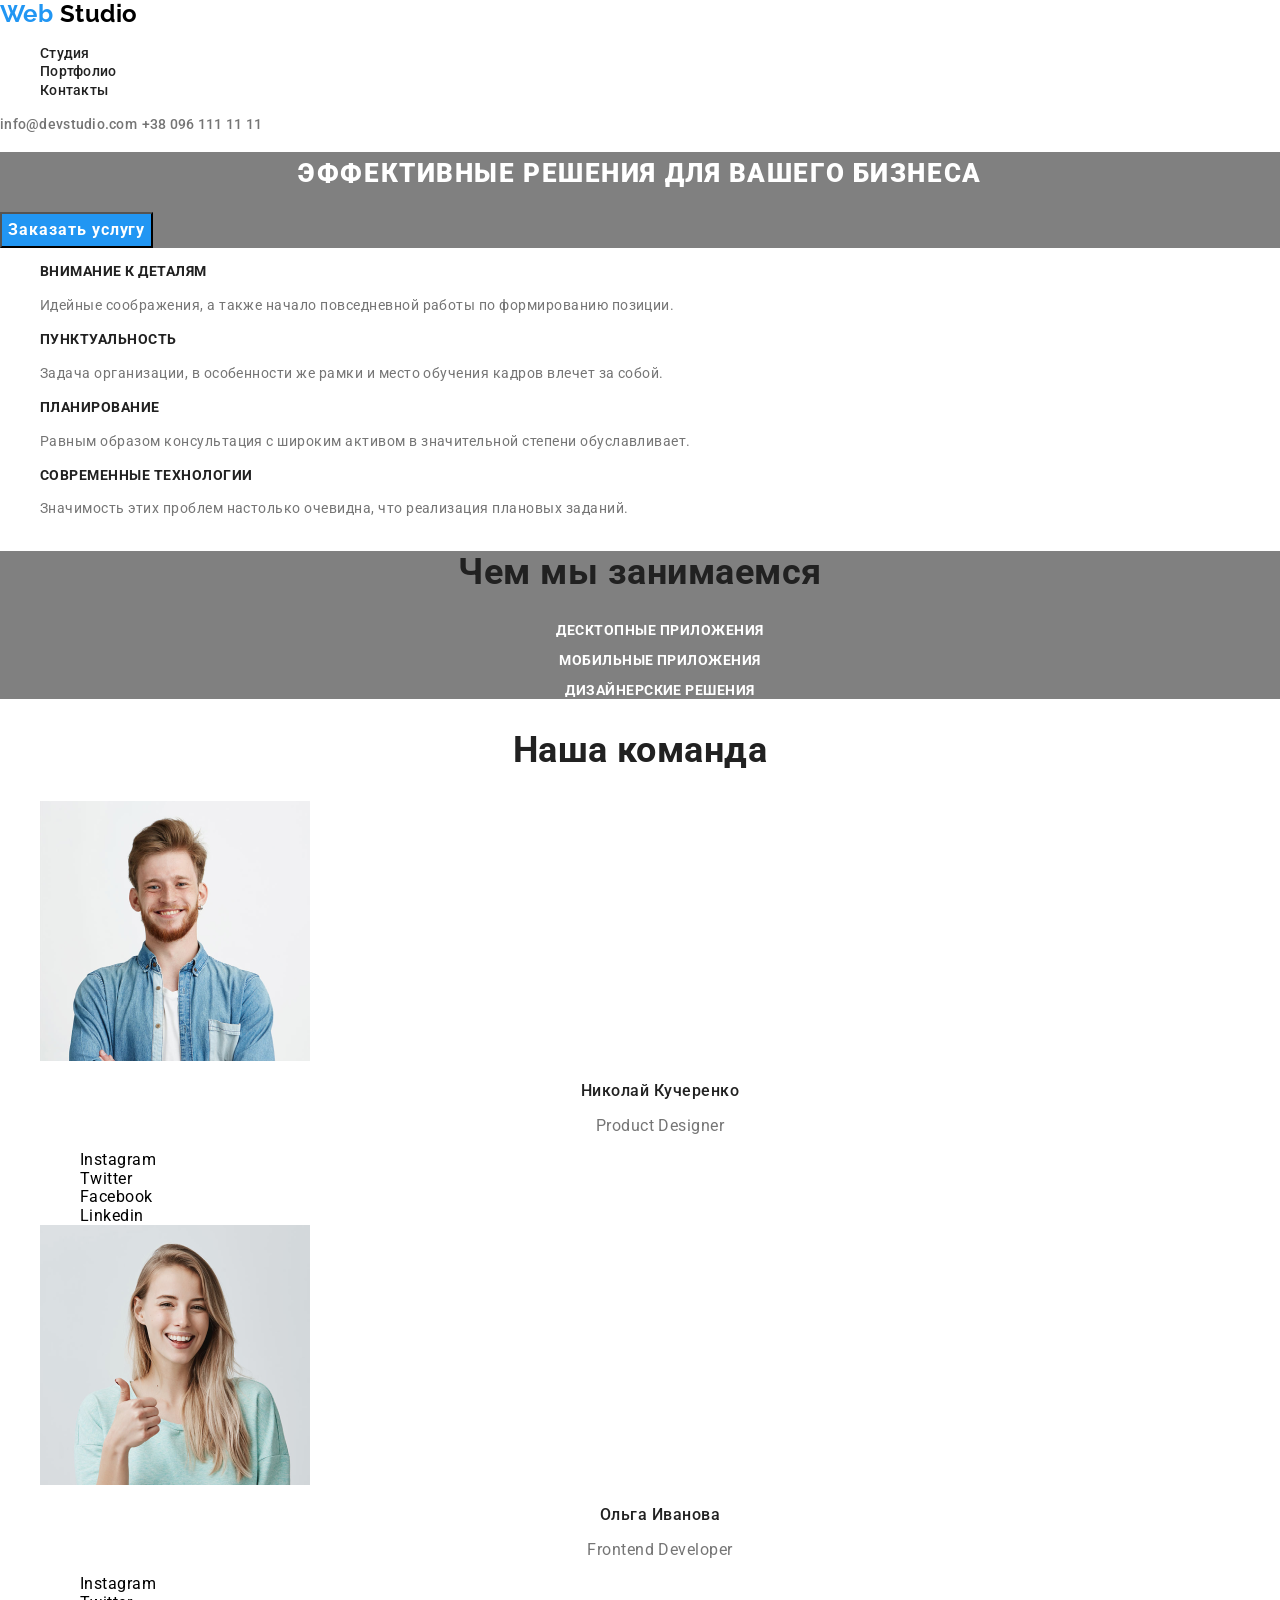
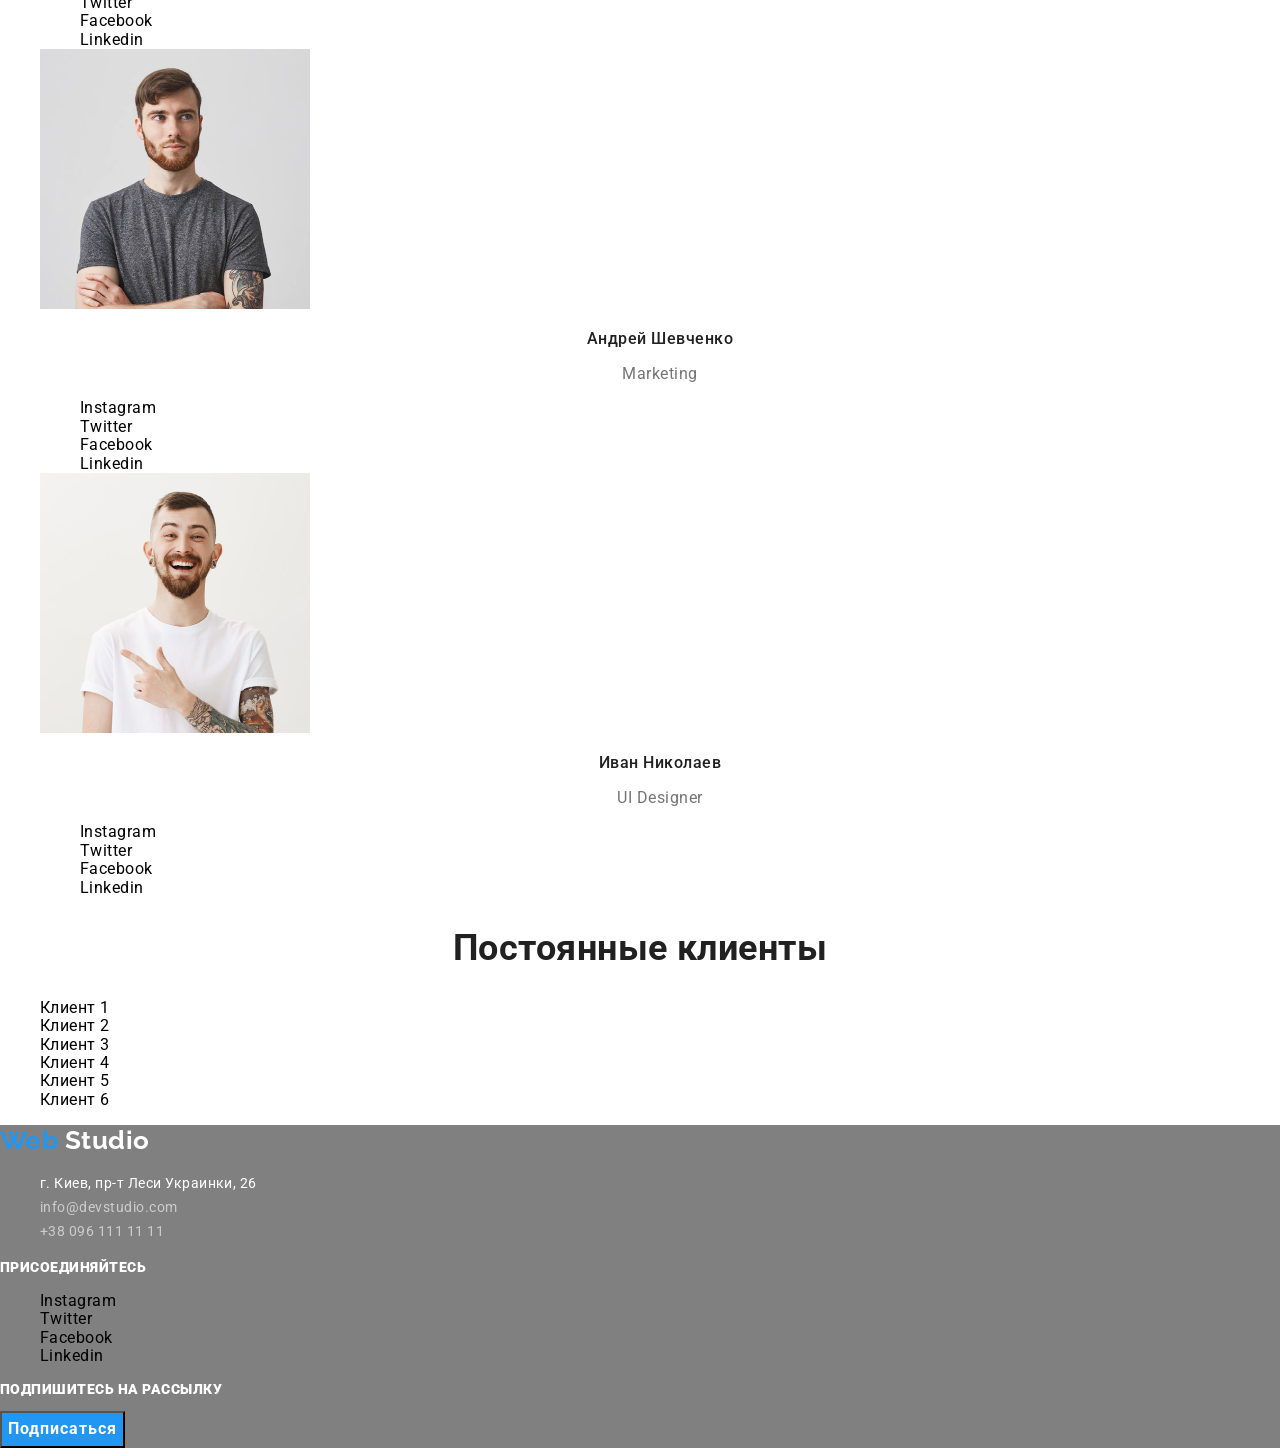
==== index.html @ 8da84ddb "copy files from hw2" ====
<!DOCTYPE html>
<html lang="ru">
  <head>
    <meta charset="UTF-8" />
    <meta name="viewport" content="width=device-width, initial-scale=1.0" />
    <title>Document</title>
    <link rel="stylesheet" href="./css/normalize.css">
    <link href="https://fonts.googleapis.com/css2?family=Raleway:wght@700&family=Roboto:wght@400;500;700;900&display=swap" rel="stylesheet">
    <link rel="stylesheet" href="./css/styles.css" />
  </head>
  <body>
    <!-- Шапка сайта с навигацией и контактами-->
    <header class="header">
      <nav class="main-nav">
        <a class="logo link" href="./" aria-label="Логотип компании"><span class="logo-accent">Web</span> Studio</a>
        <ul class="list">
          <li class="main-nav-link-item"><a class="main-nav-link link" href="./index.html">Студия</a></li>
          <li class="main-nav-link-item"><a class="main-nav-link link" href="./portfolio.html">Портфолио</a></li>
          <li class="main-nav-link-item"><a class="main-nav-link link" href="">Контакты</a></li>
        </ul>
      </nav>
      <address class="header-address">
        <a class="header-contacts-link link" href="mailto:info@devstudio.com">info@devstudio.com</a>
        <a class="header-contacts-link link" href="tel:+380961111111">+38 096 111 11 11</a>
      </address>
    </header>

    <!-- Основной контент страници -->
    <main>
      <!-- Герой -->
      <section class="hero-section">
        <h1 class="hero-title">Эффективные решения для вашего бизнеса</h1>
        <button class="hero-btn">Заказать услугу</button>
      </section>

      <!-- Наши особенности -->
      <section class="features-section">
        <h2 hidden>Наши особенности</h2>
        <ul class="features-list list">
          <li class="features-list-item">
            <h3 class="features-subtitle">Внимание к деталям</h3>
            <p class="features-description">
              Идейные соображения, а также начало повседневной работы по
              формированию позиции.
            </p>
          </li>
          <li class="features-list-item">
            <h3 class="features-subtitle">Пунктуальность</h3>
            <p class="features-description">
              Задача организации, в особенности же рамки и место обучения кадров
              влечет за собой.
            </p>
          </li>
          <li class="features-list-item">
            <h3 class="features-subtitle">Планирование</h3>
            <p class="features-description">
              Равным образом консультация с широким активом в значительной
              степени обуславливает.
            </p>
          </li>
          <li class="features-list-item">
            <h3 class="features-subtitle">Современные технологии</h3>
            <p class="features-description">
              Значимость этих проблем настолько очевидна, что реализация
              плановых заданий.
            </p>
          </li>
        </ul>
      </section>

      <!-- Чем мы занимаемся -->
      <section class="activities-section">
        <h2 class="activities-title">Чем мы занимаемся</h2>
        <ul class="activities-list list">
          <li class="activities-list-item"><p class="activities-list-description">Десктопные приложения</p></li>
          <li class="activities-list-item"><p class="activities-list-description">Мобильные приложения</p></li>
          <li class="activities-list-item"><p class="activities-list-description">Дизайнерские решения</p></li>
        </ul>
      </section>

      <!-- Наша команда -->
      <section class="team-section">
        <h2 class="team-title">Наша команда</h2>
        <ul class="team-list list">
          <li class="team-list-item">
            <img class="team-img" src="./images/team/dev-1.png" alt="Веб разработчик 1" width="270">
            <h3 class="team-person">Николай Кучеренко</h3>
            <p class="team-job">Product Designer</p>
            <ul class="team-social-list list">
              <li class="team-social-item">
                <a class="team-social-link link" href="#" aria-label="Ссилка на Инстаграм" target="_blank"
                >Instagram</a
                >
              </li>
              <li class="team-social-item">
                <a class="team-social-link link" href="#" aria-label="Ссилка на Твитер" target="_blank"
                  >Twitter</a
                >
              </li>
              <li class="team-social-item">
                <a class="team-social-link link" href="#" aria-label="Ссилка на Фейсбук" target="_blank"
                  >Facebook</a
                >
              </li>
              <li class="team-social-item">
                <a class="team-social-link link" href="#" aria-label="Ссилка на Линкедин" target="_blank"
                  >Linkedin</a
                >
              </li>
            </ul>
          </li>
          <li class="team-list-item">
            <img class="team-img" src="./images/team/dev-2.png" alt="Веб разработчик 2" width="270">
            <h3 class="team-person">Ольга Иванова</h3>
            <p class="team-job">Frontend Developer</p>
            <ul class="team-social-list list">
              <li class="team-social-item">
                <a class="team-social-link link" href="#" aria-label="Ссилка на Инстаграм" target="_blank"
                  >Instagram</a
                >
              </li>
              <li class="team-social-item">
                <a class="team-social-link link" href="#" aria-label="Ссилка на Твитер" target="_blank"
                  >Twitter</a
                >
              </li>
              <li class="team-social-item">
                <a class="team-social-link link" href="#" aria-label="Ссилка на Фейсбук" target="_blank"
                  >Facebook</a
                >
              </li>
              <li class="team-social-item">
                <a class="team-social-link link" href="#" aria-label="Ссилка на Линкедин" target="_blank"
                  >Linkedin</a
                >
              </li>
            </ul>
          </li>
          <li class="team-list-item">
            <img class="team-img" src="./images/team/dev-3.png" alt="Веб разработчик 3" width="270">
            <h3 class="team-person">Андрей Шевченко</h3>
            <p class="team-job">Marketing</p>
            <ul class="team-social-list list">
              <li class="team-social-item">
                <a class="team-social-link link" href="#" aria-label="Ссилка на Инстаграм" target="_blank"
                  >Instagram</a
                >
              </li>
              <li class="team-social-item">
                <a class="team-social-link link" href="#" aria-label="Ссилка на Твитер" target="_blank"
                  >Twitter</a
                >
              </li>
              <li class="team-social-item">
                <a class="team-social-link link" href="#" aria-label="Ссилка на Фейсбук" target="_blank"
                  >Facebook</a
                >
              </li>
              <li class="team-social-item">
                <a class="team-social-link link" href="#" aria-label="Ссилка на Линкедин" target="_blank"
                  >Linkedin</a
                >
              </li>
            </ul>
          </li>
          <li class="team-list-item">
            <img class="team-img" src="./images/team/dev-4.png" alt="Веб разработчик 4" width="270">
            <h3 class="team-person">Иван Николаев</h3>
            <p class="team-job">UI Designer</p>
            <ul class="team-social-list list">
              <li class="team-social-item">
                <a class="team-social-link link" href="#" aria-label="Ссилка на Инстаграм" target="_blank"
                  >Instagram</a
                >
              </li>
              <li class="team-social-item">
                <a class="team-social-link link" href="#" aria-label="Ссилка на Твитер" target="_blank"
                  >Twitter</a
                >
              </li>
              <li class="team-social-item">
                <a class="team-social-link link" href="#" aria-label="Ссилка на Фейсбук" target="_blank"
                  >Facebook</a
                >
              </li>
              <li class="team-social-item">
                <a class="team-social-link link" href="#" aria-label="Ссилка на Линкедин" target="_blank"
                  >Linkedin</a
                >
              </li>
            </ul>
          </li>
        </ul>
      </section>

      <!-- Наши клиенты -->
      <section class="clients-section">
        <h2 class="clients-title">Постоянные клиенты</h2>
        <ul class="clients-list list">
          <li class="clients-list-item">
            <a class="clients-list-link link" href="" aria-label="Клиент 1" target="_blank">
              Клиент 1
            </a>
          </li>
          <li class="clients-list-item">
            <a class="clients-list-link link" href="" aria-label="Клиент 2" target="_blank">
              Клиент 2
            </a>
          </li>
          <li class="clients-list-item">
            <a class="clients-list-link link" href="" aria-label="Клиент 3" target="_blank">
              Клиент 3
            </a>
          </li>
          <li class="clients-list-item">
            <a class="clients-list-link link" href="" aria-label="Клиент 4" target="_blank">
              Клиент 4
            </a>
          </li>
          <li class="clients-list-item">
            <a class="clients-list-link link" href="" aria-label="Клиент 5" target="_blank">
              Клиент 5
            </a>
          </li>
          <li class="clients-list-item">
            <a class="clients-list-link link" href="" aria-label="Клиент 6" target="_blank">
              Клиент 6
            </a>
          </li>
        </ul>
      </section>
    </main>

    <!-- Подвал сайта-->
    <footer class="footer">
      <!-- Контакты -->
      <div class="footer-contacts">
        <a class="footer-logo link" href="./" aria-label="Логотип компании"><span class="logo-accent">Web</span> Studio</a>
        <ul class="footer-address-list list">
          <li class="footer-address-link">
            <address>
              <a class="footer-link-place link" href="https://goo.gl/maps/4RLSNgMSJUWDJuMT8" target="_blank"
                >г. Киев, пр-т Леси Украинки, 26</a
              >
            </address>
          </li>
          <li class="footer-address-link">
            <address>
              <a class="footer-link-contacts link" href="mailto:info@devstudio.com">info@devstudio.com</a>
            </address>
          </li>
          <li class="footer-address-link">
            <address><a class="footer-link-contacts link" href="tel:+380961111111">+38 096 111 11 11</a></address>
          </li>
        </ul>
      </div>

      <!-- Призыв присоединиться -->
      <div class="join-section">
        <p class="join-word"><b>присоединяйтесь</b></p>
        <ul class="join-list list">
          <li class="join-list-item">
            <a class="join-list-link link" href="#" aria-label="Ссилка на Инстаграм" target="_blank"
              >Instagram</a
            >
          </li>
          <li class="join-list-item">
            <a class="join-list-link link" href="#" aria-label="Ссилка на Твитер" target="_blank"
              >Twitter</a
            >
          </li>
          <li class="join-list-item">
            <a class="join-list-link link" href="#" aria-label="Ссилка на Фейсбук" target="_blank"
              >Facebook</a
            >
          </li>
          <li class="join-list-item">
            <a class="join-list-link link" href="#" aria-label="Ссилка на Линкедин" target="_blank"
              >Linkedin</a
            >
          </li>
        </ul>
      </div>

      <!-- Подписка на рассилку -->
      <div>
        <p class="join-word"><b>Подпишитесь на рассылку</b></p>
        <button class="footer-btn">Подписаться</button>
      </div>
    </footer>
  </body>
</html>
---- css/styles.css ----
/*
font-family: Raleway; - only in Logo
font-weight: 700;

font-family: Roboto;
font-weight: 400;
font-weight: 500; 
font-weight: 700;
font-weight: 900;

font-family: 'Raleway', sans-serif;
font-family: 'Roboto', sans-serif;
*/

html {
  box-sizing: border-box;
}

*,
*::before,
*::after {
  box-sizing: inherit;
}


:root {
  --logo-text-color: #000000;
  --primery-text-color: #757575;
  --secondary-text-color: #212121;
  --darkbackground-text-color: #ffffff;
  --accent-color: #2196F3;
  --footer-mail-tell-color: rgba(255, 255, 255, 0.6);

  --font-primery: "Roboto", sans-serif;
  --font-logo: "Raleway", sans-serif;
  /* Raleway only in Logo */
}


body {
  font-family: var(--font-primery);
  font-weight: 400;
  letter-spacing: 0.03em;
}

.link {
text-decoration: none;
font-style: normal;
color: inherit;
}

.list {
  list-style: none;
}

/* Header */

.logo {
  font-family: var(--font-logo);
  font-weight: 700;
  font-size: 24px;
  line-height: 1.17;
  color: var(--logo-text-color);
}

.logo-accent{
  color: var(--accent-color);
}

.main-nav-link{
  font-weight: 500;
  font-size: 14px;
  line-height: 1.14;
  letter-spacing: 0.02em;
  color: var(--secondary-text-color);
}

.main-nav-link:hover,
.main-nav-link:focus {
color: var(--accent-color);
}

.header-contacts-link{
  font-weight: 500;
  font-size: 14px;
  line-height: 1.4;
  letter-spacing: 0.02em;
  color: var(--primery-text-color); 
}

.header-contacts-link:hover,
.header-contacts-link:focus {
  color: var(--accent-color);
}
/*
 Main Studio Content 
 */

/* Hero Content */
.hero-section {
  background-color: grey;
  /* Временно. Чтобы было видно белый текст */
}

.hero-title {
  font-weight: 900;
  font-size: 26px;
  line-height: 1.62;
  text-align: center;
  letter-spacing: 0.06em;
  text-transform: uppercase;
  color: var(--darkbackground-text-color);
}

.hero-btn {
font-weight: 700;
font-size: 16px;
line-height: 1.88;
align-items: center;
text-align: center;
letter-spacing: 0.06em;
color: var(--darkbackground-text-color);
background-color: var(--accent-color);

display: flex;
}

/* Our Features Content */

.features-subtitle {
  font-weight: 700;
  font-size: 14px;
  line-height: 1.14;
  text-transform: uppercase;
  color: var(--secondary-text-color);
}

.features-description {
font-size: 14px;
line-height: 1.71;
color: var(--primery-text-color);
}

/* Activities Content */

.activities-section {
  background-color: grey;
    /* Временно. Чтобы было видно белый текст */
}

.activities-title,
.team-title,
.clients-title {
  font-weight: 700;
  font-size: 36px;
  line-height: 1.17;
  text-align: center;
color: var(--secondary-text-color);
}

.activities-list-description {
  font-weight: 700;
  font-size: 14px;
  line-height: 1.14;
  text-align: center;
  text-transform: uppercase;
  color: var(--darkbackground-text-color);
}

/* Team Content */

.team-title {
  color: var(--secondary-text-color);
}

.team-person {
  font-weight: 500;
  font-size: 16px;
  line-height: 1.19;
  text-align: center;
  color: var(--secondary-text-color);
}

.team-job {
  font-size: 16px;
  line-height: 1.19;
  text-align: center;
  color: #757575;
}

.team-social-link:hover,
.team-social-link:focus {
  color: var(--accent-color);
}

/* Clients Content */

.clients-title {
  color: var(--secondary-text-color);
}

.clients-list-link:focus,
.clients-list-link:hover{
  color: var(--accent-color);
}

/* Footer */

.footer {
  background-color: grey;
  /* Временно. Чтобы было видно белый текст */
}

.footer-logo {
  font-family: Raleway;
  font-weight: 700;
  font-size: 26px;
  line-height: 1.19;
  color: var(--darkbackground-text-color);
}

.footer-link-place, 
.footer-link-contacts  {
  font-size: 14px;
  line-height: 1.71;
  color: var(--darkbackground-text-color);  
}

.footer-link-contacts {
  color: var(--footer-mail-tell-color);
}

.join-word {
  font-weight: 700;
  font-size: 14px;
  line-height: 1.14;
  text-transform: uppercase;
  color: var(--darkbackground-text-color);
}

.join-list-link:hover, 
.join-list-link:focus {
  color: var(--accent-color);
} 

.footer-btn {
  font-weight: 700;
  font-size: 16px;
  line-height: 1.9;
  align-items: center;
  text-align: center;
  letter-spacing: 0.06em;
  color: var(--darkbackground-text-color);

  display: flex;
  background-color: var(--accent-color);
}


/*
Portfolio
Main Section
*/

.portfolio-btn {
  font-weight: 500;
  font-size: 16px;
  line-height: 1.63;
  text-align: center;
  color: var(--secondary-text-color);

  background-color: #F5F4FA;
}

.portfolio-btn:focus,
.portfolio-btn:hover {
  color: var(--darkbackground-text-color);
  background-color: var(--accent-color);
}

.portfolio-list-link:focus,
.portfolio-list-link:hover {
  background-color: var(--accent-color);
}

.portfolio-subtitle {
  font-weight: 700;
  font-size: 18px;
  line-height: 2;
  letter-spacing: 0.06em;
  color: var(--secondary-text-color);
}

.portfolio-types {
  font-size: 16px;
  line-height: 1.9;
  color: var(--primery-text-color); 
}

.portfolio-description {
  font-size: 18px;
  line-height: 1.6;
  color: var(--darkbackground-text-color);
}
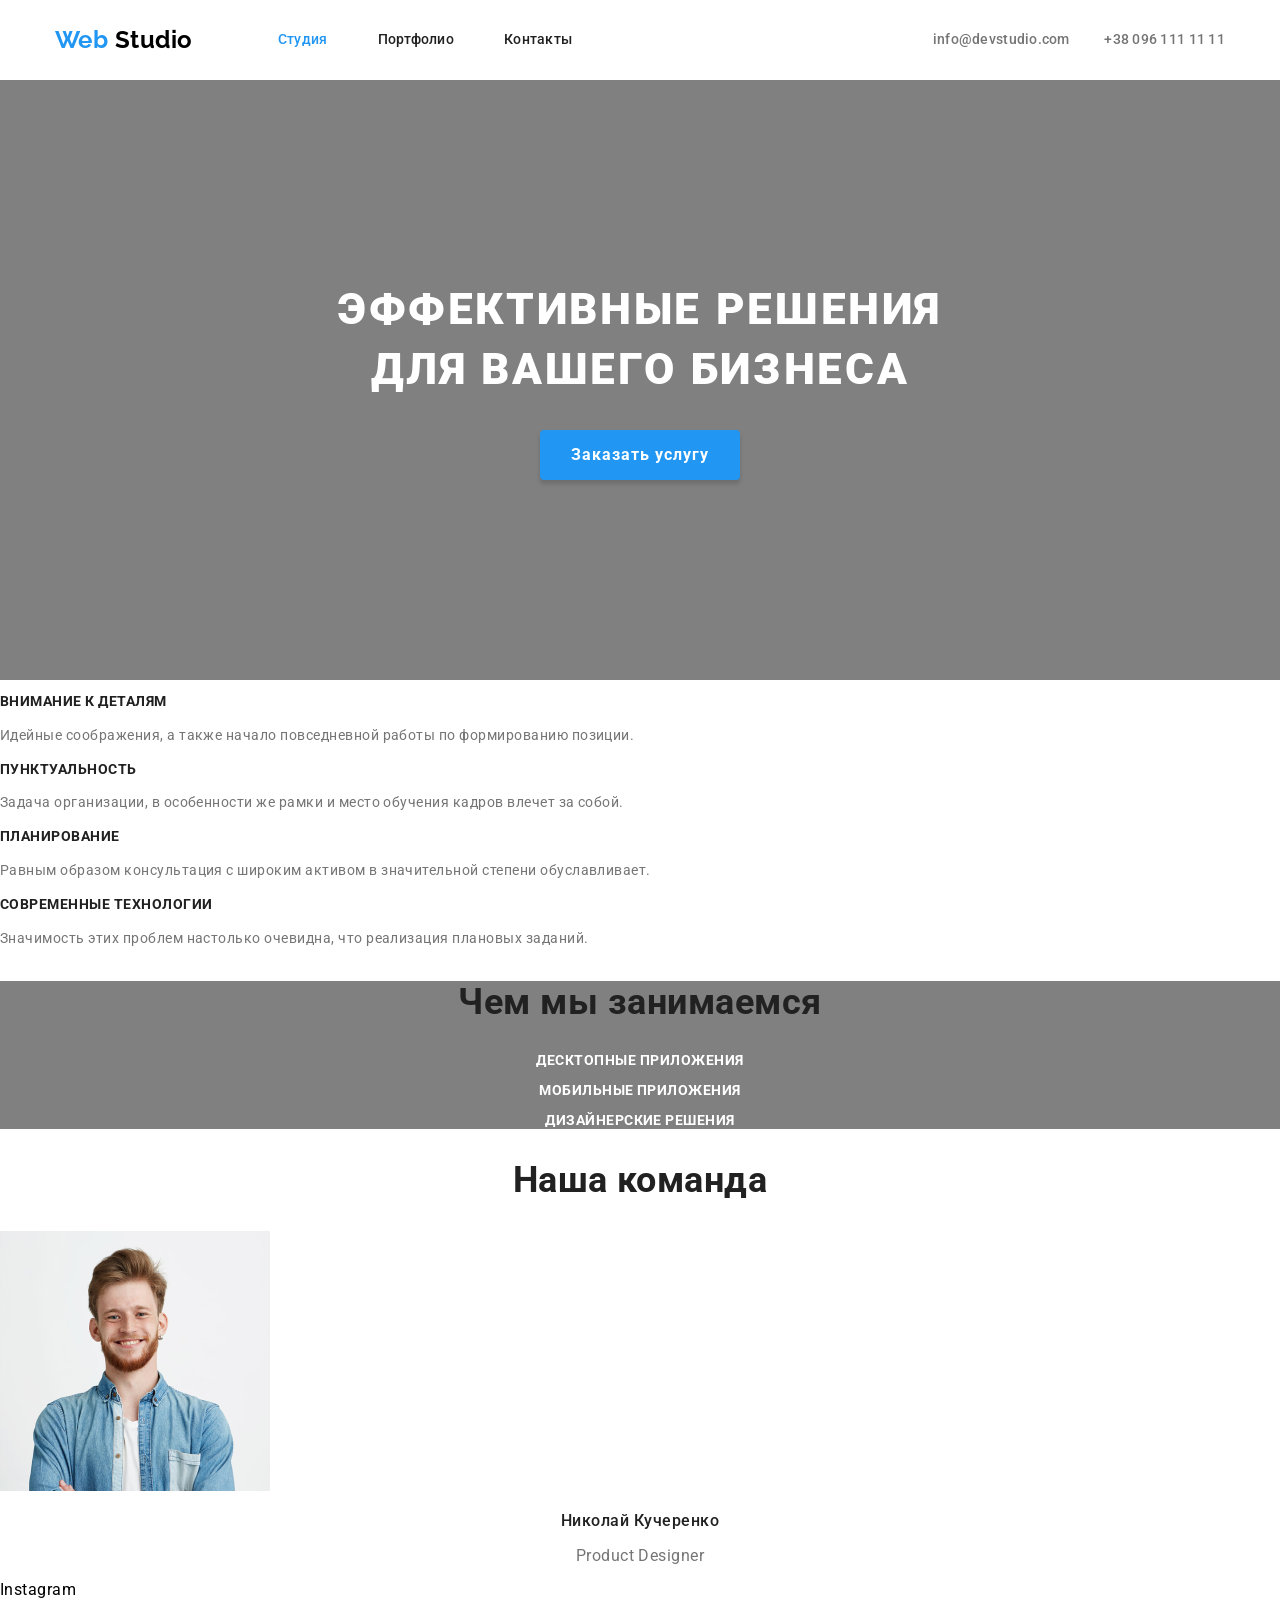
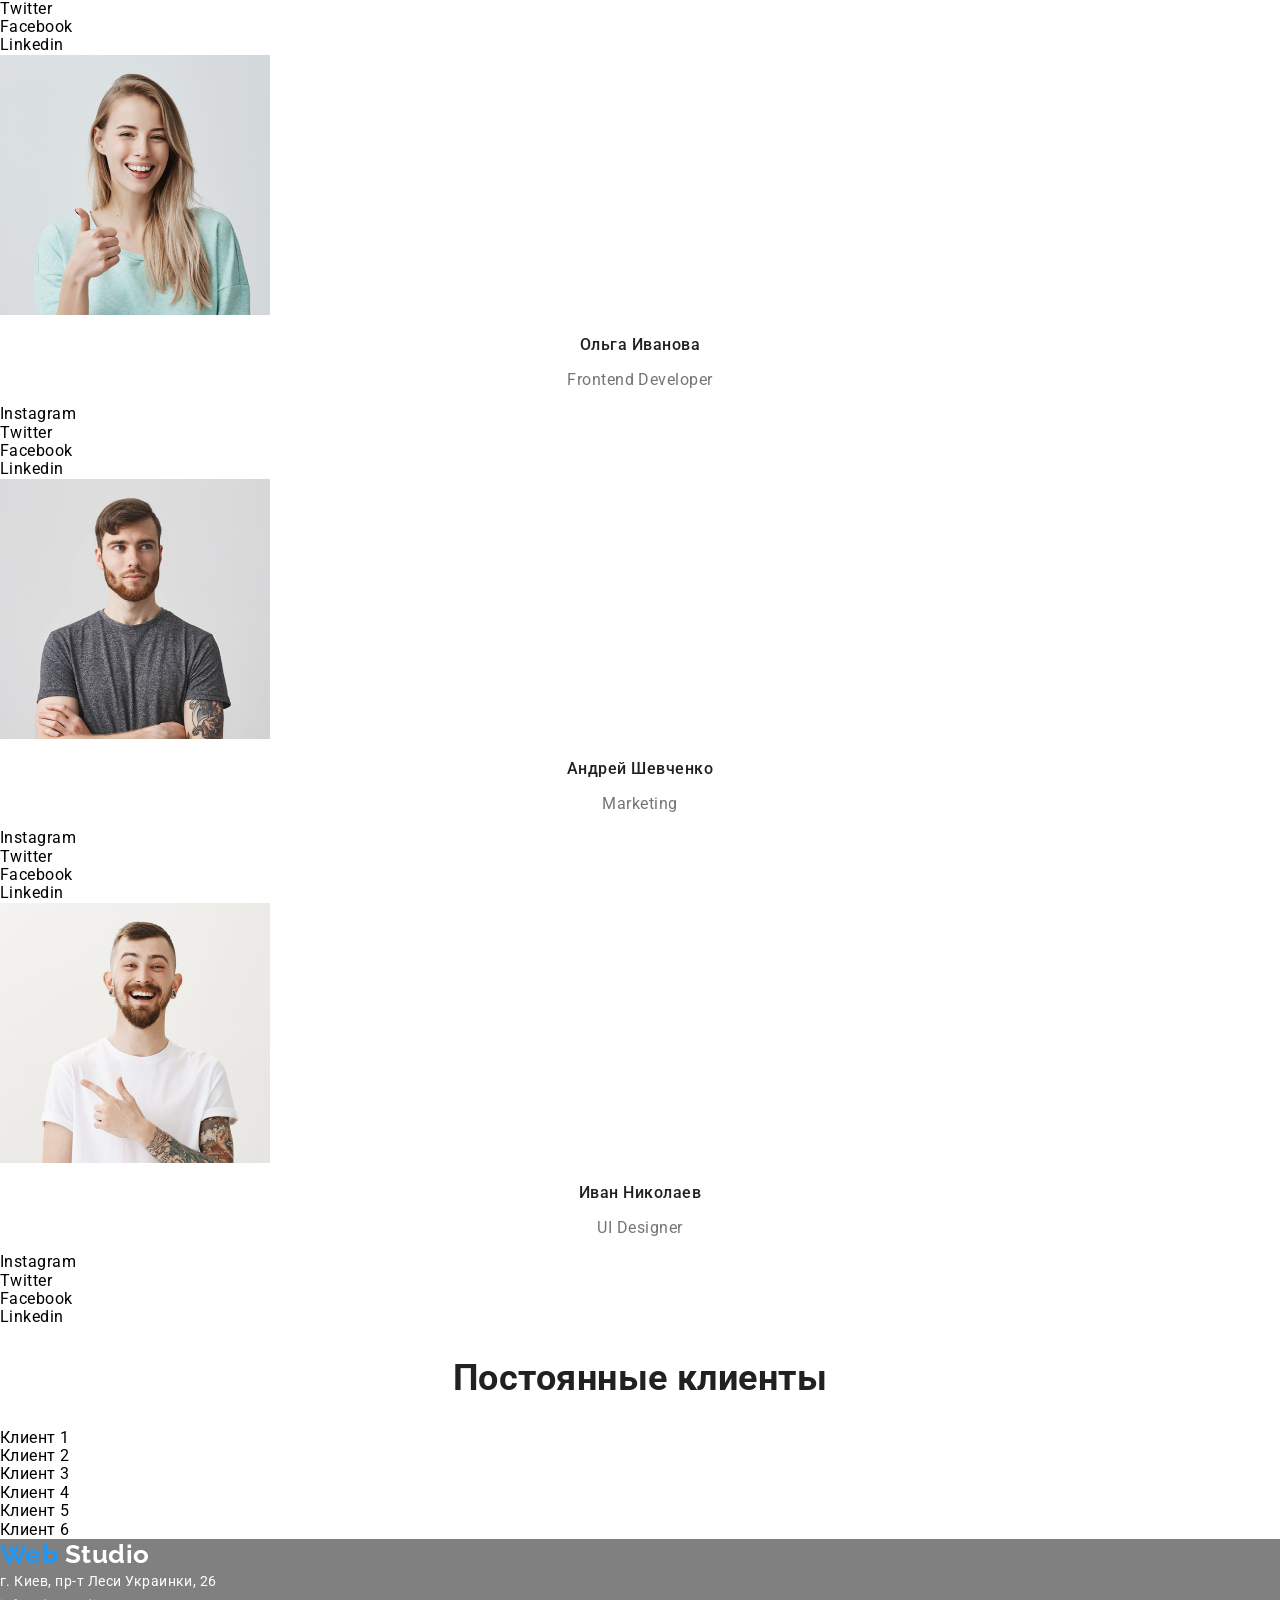
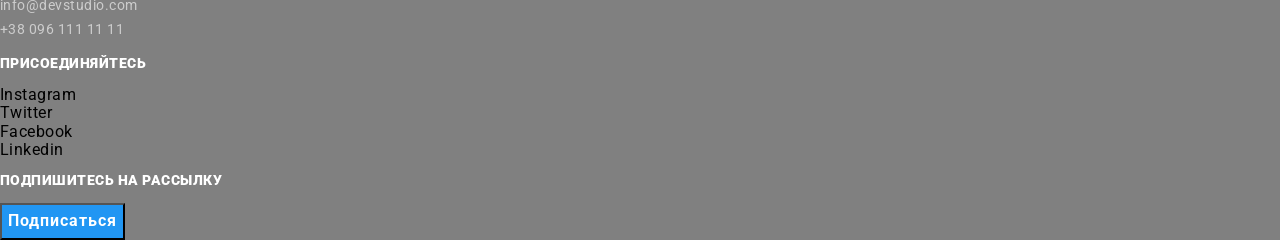
==== commit 8c3bfe09: "add position styles from header and hero section" ====
--- a/index.html
+++ b/index.html
@@ -11,25 +11,27 @@
   <body>
     <!-- Шапка сайта с навигацией и контактами-->
     <header class="header">
-      <nav class="main-nav">
-        <a class="logo link" href="./" aria-label="Логотип компании"><span class="logo-accent">Web</span> Studio</a>
-        <ul class="list">
-          <li class="main-nav-link-item"><a class="main-nav-link link" href="./index.html">Студия</a></li>
-          <li class="main-nav-link-item"><a class="main-nav-link link" href="./portfolio.html">Портфолио</a></li>
-          <li class="main-nav-link-item"><a class="main-nav-link link" href="">Контакты</a></li>
-        </ul>
-      </nav>
-      <address class="header-address">
-        <a class="header-contacts-link link" href="mailto:info@devstudio.com">info@devstudio.com</a>
-        <a class="header-contacts-link link" href="tel:+380961111111">+38 096 111 11 11</a>
-      </address>
+      <div class="container">
+        <nav class="main-nav">
+          <a class="logo link" href="./" aria-label="Логотип компании"><span class="logo-accent">Web</span> Studio</a>
+          <ul class="list">
+            <li class="main-nav-link-item"><a class="main-nav-link link current" href="./index.html">Студия</a></li>
+            <li class="main-nav-link-item"><a class="main-nav-link link" href="./portfolio.html">Портфолио</a></li>
+            <li class="main-nav-link-item"><a class="main-nav-link link" href="">Контакты</a></li>
+          </ul>
+        </nav>
+        <address class="header-address">
+          <a class="header-contacts-link link" href="mailto:info@devstudio.com">info@devstudio.com</a>
+          <a class="header-contacts-link link" href="tel:+380961111111">+38 096 111 11 11</a>
+        </address>  
+      </div>
     </header>
 
     <!-- Основной контент страници -->
     <main>
       <!-- Герой -->
       <section class="hero-section">
-        <h1 class="hero-title">Эффективные решения для вашего бизнеса</h1>
+        <h1 class="hero-title">Эффективные решения <br> для вашего бизнеса</h1>
         <button class="hero-btn">Заказать услугу</button>
       </section>
 
--- a/css/styles.css
+++ b/css/styles.css
@@ -50,12 +50,39 @@
 }
 
 .list {
+  margin: 0px;
+  padding: 0px;
   list-style: none;
 }
 
 /* Header */
 
+.header .container {
+  width: 1200px;
+  display: flex;
+  /* justify-content: space-between; */
+  align-items: center;
+
+  margin-left: auto;
+  margin-right: auto;
+  padding-left: 15px;
+  padding-right: 15px;
+}
+
+.main-nav {
+  display: flex;
+  align-items: center;
+  margin-right: auto;
+}
+
+.main-nav>.list {
+  display: flex; 
+  align-items: center;
+}
+
 .logo {
+margin-right: 85px;
+
   font-family: var(--font-logo);
   font-weight: 700;
   font-size: 24px;
@@ -67,7 +94,15 @@
   color: var(--accent-color);
 }
 
+.main-nav-link-item:not(:last-child) {
+  margin-right: 50px;
+}
+
 .main-nav-link{
+  display: block;
+  padding-top: 32px;
+  padding-bottom: 32px;
+
   font-weight: 500;
   font-size: 14px;
   line-height: 1.14;
@@ -77,10 +112,22 @@
 
 .main-nav-link:hover,
 .main-nav-link:focus {
-color: var(--accent-color);
+  color: var(--accent-color);
+  cursor: pointer;
+}
+
+.current {
+  color: var(--accent-color);  
+}
+
+.header-contacts-link:not(:last-child) {
+  margin-right: 30px;
 }
 
 .header-contacts-link{
+  padding-top: 32px;
+  padding-bottom: 32px;
+
   font-weight: 500;
   font-size: 14px;
   line-height: 1.4;
@@ -91,6 +138,8 @@
 .header-contacts-link:hover,
 .header-contacts-link:focus {
   color: var(--accent-color);
+  cursor: pointer;
+
 }
 /*
  Main Studio Content 
@@ -98,21 +147,41 @@
 
 /* Hero Content */
 .hero-section {
-  background-color: grey;
+padding-top: 200px;
+padding-bottom: 200px;
+text-align: center;
+
+background-color: grey;
   /* Временно. Чтобы было видно белый текст */
 }
 
 .hero-title {
-  font-weight: 900;
-  font-size: 26px;
-  line-height: 1.62;
-  text-align: center;
-  letter-spacing: 0.06em;
-  text-transform: uppercase;
-  color: var(--darkbackground-text-color);
+margin-top: 0px;
+margin-bottom: 30px;
+
+font-weight: 900;
+font-size: 44px;
+line-height: 1.36;
+text-align: center;
+letter-spacing: 0.06em;
+text-transform: uppercase;
+color: var(--darkbackground-text-color);
 }
 
 .hero-btn {
+margin-left: auto;
+margin-right: auto;
+/* padding-right: 32px;
+padding-left: 32px;
+padding-left: 10px;
+padding-right: 10px; */
+width: 200px;
+height: 50px;
+box-shadow: 0px 4px 4px rgba(0, 0, 0, 0.15);
+border: 0px;
+border-radius: 4px;
+
+
 font-weight: 700;
 font-size: 16px;
 line-height: 1.88;
@@ -121,8 +190,6 @@
 letter-spacing: 0.06em;
 color: var(--darkbackground-text-color);
 background-color: var(--accent-color);
-
-display: flex;
 }
 
 /* Our Features Content */
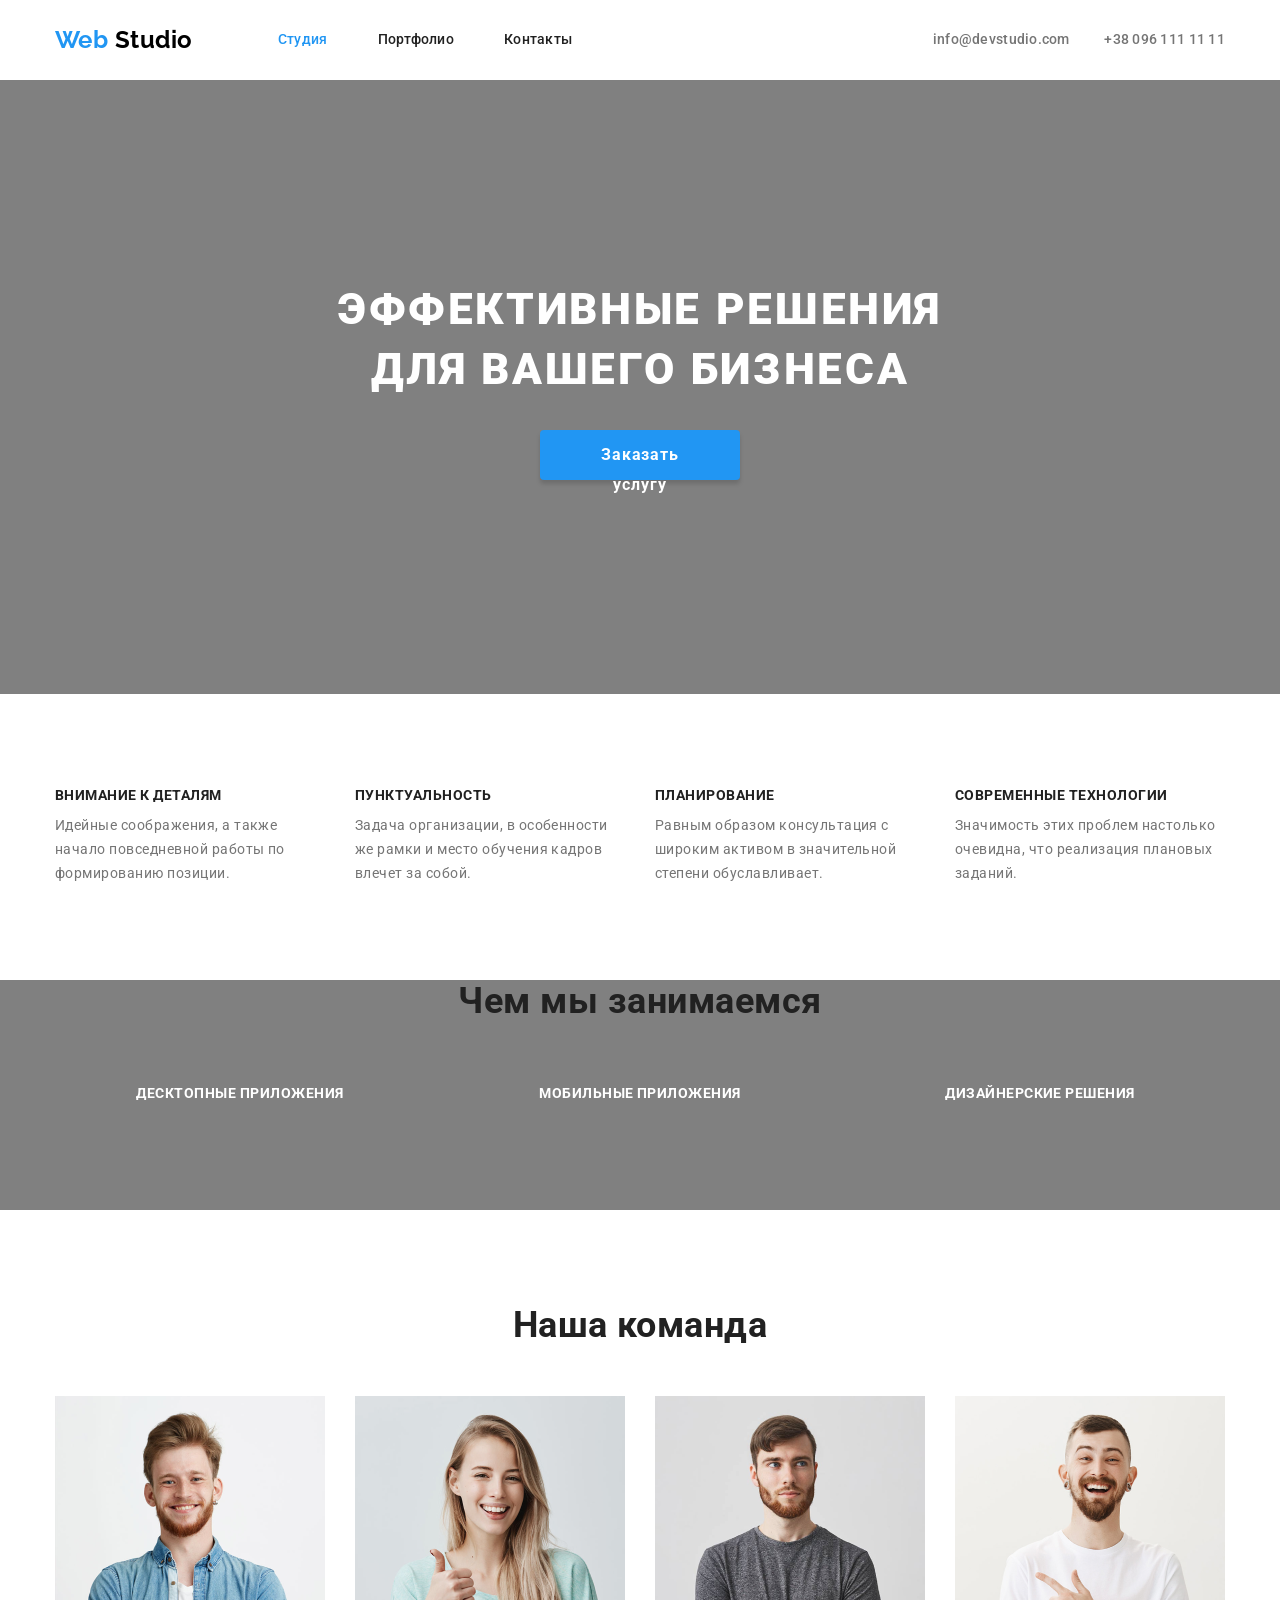
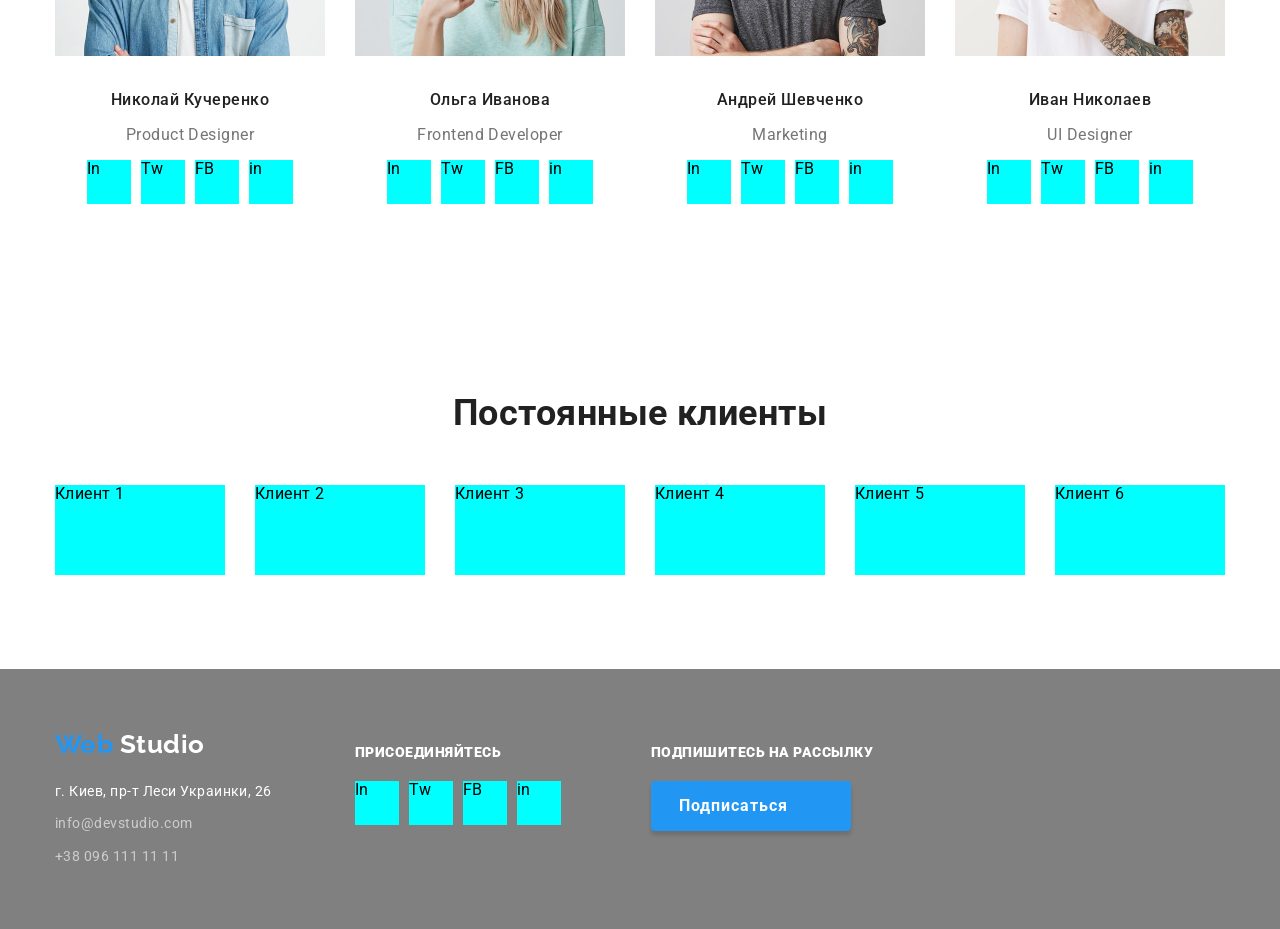
==== commit 28532f79: "Finish position styles for index.html" ====
--- a/index.html
+++ b/index.html
@@ -37,221 +37,230 @@
 
       <!-- Наши особенности -->
       <section class="features-section">
-        <h2 hidden>Наши особенности</h2>
-        <ul class="features-list list">
-          <li class="features-list-item">
-            <h3 class="features-subtitle">Внимание к деталям</h3>
-            <p class="features-description">
-              Идейные соображения, а также начало повседневной работы по
-              формированию позиции.
-            </p>
-          </li>
-          <li class="features-list-item">
-            <h3 class="features-subtitle">Пунктуальность</h3>
-            <p class="features-description">
-              Задача организации, в особенности же рамки и место обучения кадров
-              влечет за собой.
-            </p>
-          </li>
-          <li class="features-list-item">
-            <h3 class="features-subtitle">Планирование</h3>
-            <p class="features-description">
-              Равным образом консультация с широким активом в значительной
-              степени обуславливает.
-            </p>
-          </li>
-          <li class="features-list-item">
-            <h3 class="features-subtitle">Современные технологии</h3>
-            <p class="features-description">
-              Значимость этих проблем настолько очевидна, что реализация
-              плановых заданий.
-            </p>
-          </li>
-        </ul>
+        <div class="container">
+          <h2 hidden>Наши особенности</h2>
+          <ul class="features-list list">
+            <li class="features-list-item">
+              <h3 class="features-subtitle">Внимание к деталям</h3>
+              <p class="features-description">
+                Идейные соображения, а также начало повседневной работы по
+                формированию позиции.
+              </p>
+            </li>
+            <li class="features-list-item">
+              <h3 class="features-subtitle">Пунктуальность</h3>
+              <p class="features-description">
+                Задача организации, в особенности же рамки и место обучения кадров
+                влечет за собой.
+              </p>
+            </li>
+            <li class="features-list-item">
+              <h3 class="features-subtitle">Планирование</h3>
+              <p class="features-description">
+                Равным образом консультация с широким активом в значительной
+                степени обуславливает.
+              </p>
+            </li>
+            <li class="features-list-item">
+              <h3 class="features-subtitle">Современные технологии</h3>
+              <p class="features-description">
+                Значимость этих проблем настолько очевидна, что реализация
+                плановых заданий.
+              </p>
+            </li>
+          </ul>
+        </div>
       </section>
 
       <!-- Чем мы занимаемся -->
       <section class="activities-section">
-        <h2 class="activities-title">Чем мы занимаемся</h2>
-        <ul class="activities-list list">
-          <li class="activities-list-item"><p class="activities-list-description">Десктопные приложения</p></li>
-          <li class="activities-list-item"><p class="activities-list-description">Мобильные приложения</p></li>
-          <li class="activities-list-item"><p class="activities-list-description">Дизайнерские решения</p></li>
-        </ul>
+        <div class="container">
+          <h2 class="activities-title">Чем мы занимаемся</h2>
+          <ul class="activities-list list">
+            <li class="activities-list-item"><p class="activities-list-description">Десктопные приложения</p></li>
+            <li class="activities-list-item"><p class="activities-list-description">Мобильные приложения</p></li>
+            <li class="activities-list-item"><p class="activities-list-description">Дизайнерские решения</p></li>
+          </ul>
+        </div>
       </section>
 
       <!-- Наша команда -->
       <section class="team-section">
-        <h2 class="team-title">Наша команда</h2>
-        <ul class="team-list list">
-          <li class="team-list-item">
-            <img class="team-img" src="./images/team/dev-1.png" alt="Веб разработчик 1" width="270">
-            <h3 class="team-person">Николай Кучеренко</h3>
-            <p class="team-job">Product Designer</p>
-            <ul class="team-social-list list">
-              <li class="team-social-item">
-                <a class="team-social-link link" href="#" aria-label="Ссилка на Инстаграм" target="_blank"
-                >Instagram</a
-                >
-              </li>
-              <li class="team-social-item">
-                <a class="team-social-link link" href="#" aria-label="Ссилка на Твитер" target="_blank"
-                  >Twitter</a
-                >
-              </li>
-              <li class="team-social-item">
-                <a class="team-social-link link" href="#" aria-label="Ссилка на Фейсбук" target="_blank"
-                  >Facebook</a
-                >
-              </li>
-              <li class="team-social-item">
-                <a class="team-social-link link" href="#" aria-label="Ссилка на Линкедин" target="_blank"
-                  >Linkedin</a
-                >
-              </li>
-            </ul>
-          </li>
-          <li class="team-list-item">
-            <img class="team-img" src="./images/team/dev-2.png" alt="Веб разработчик 2" width="270">
-            <h3 class="team-person">Ольга Иванова</h3>
-            <p class="team-job">Frontend Developer</p>
-            <ul class="team-social-list list">
-              <li class="team-social-item">
-                <a class="team-social-link link" href="#" aria-label="Ссилка на Инстаграм" target="_blank"
-                  >Instagram</a
-                >
-              </li>
-              <li class="team-social-item">
-                <a class="team-social-link link" href="#" aria-label="Ссилка на Твитер" target="_blank"
-                  >Twitter</a
-                >
-              </li>
-              <li class="team-social-item">
-                <a class="team-social-link link" href="#" aria-label="Ссилка на Фейсбук" target="_blank"
-                  >Facebook</a
-                >
-              </li>
-              <li class="team-social-item">
-                <a class="team-social-link link" href="#" aria-label="Ссилка на Линкедин" target="_blank"
-                  >Linkedin</a
-                >
-              </li>
-            </ul>
-          </li>
-          <li class="team-list-item">
-            <img class="team-img" src="./images/team/dev-3.png" alt="Веб разработчик 3" width="270">
-            <h3 class="team-person">Андрей Шевченко</h3>
-            <p class="team-job">Marketing</p>
-            <ul class="team-social-list list">
-              <li class="team-social-item">
-                <a class="team-social-link link" href="#" aria-label="Ссилка на Инстаграм" target="_blank"
-                  >Instagram</a
-                >
-              </li>
-              <li class="team-social-item">
-                <a class="team-social-link link" href="#" aria-label="Ссилка на Твитер" target="_blank"
-                  >Twitter</a
-                >
-              </li>
-              <li class="team-social-item">
-                <a class="team-social-link link" href="#" aria-label="Ссилка на Фейсбук" target="_blank"
-                  >Facebook</a
-                >
-              </li>
-              <li class="team-social-item">
-                <a class="team-social-link link" href="#" aria-label="Ссилка на Линкедин" target="_blank"
-                  >Linkedin</a
-                >
-              </li>
-            </ul>
-          </li>
-          <li class="team-list-item">
-            <img class="team-img" src="./images/team/dev-4.png" alt="Веб разработчик 4" width="270">
-            <h3 class="team-person">Иван Николаев</h3>
-            <p class="team-job">UI Designer</p>
-            <ul class="team-social-list list">
-              <li class="team-social-item">
-                <a class="team-social-link link" href="#" aria-label="Ссилка на Инстаграм" target="_blank"
-                  >Instagram</a
-                >
-              </li>
-              <li class="team-social-item">
-                <a class="team-social-link link" href="#" aria-label="Ссилка на Твитер" target="_blank"
-                  >Twitter</a
-                >
-              </li>
-              <li class="team-social-item">
-                <a class="team-social-link link" href="#" aria-label="Ссилка на Фейсбук" target="_blank"
-                  >Facebook</a
-                >
-              </li>
-              <li class="team-social-item">
-                <a class="team-social-link link" href="#" aria-label="Ссилка на Линкедин" target="_blank"
-                  >Linkedin</a
-                >
-              </li>
-            </ul>
-          </li>
-        </ul>
+        <div class="container">
+          <h2 class="team-title">Наша команда</h2>
+          <ul class="team-list list">
+            <li class="team-list-item">
+              <img class="team-img" src="./images/team/dev-1.png" alt="Веб разработчик 1" width="270">
+              <h3 class="team-person">Николай Кучеренко</h3>
+              <p class="team-job">Product Designer</p>
+              <ul class="team-social-list list">
+                <li class="team-social-item">
+                  <a class="team-social-link link" href="#" aria-label="Ссилка на Инстаграм" target="_blank"
+                  >In</a
+                  >
+                </li>
+                <li class="team-social-item">
+                  <a class="team-social-link link" href="#" aria-label="Ссилка на Твитер" target="_blank"
+                    >Tw</a
+                  >
+                </li>
+                <li class="team-social-item">
+                  <a class="team-social-link link" href="#" aria-label="Ссилка на Фейсбук" target="_blank"
+                    >FB</a
+                  >
+                </li>
+                <li class="team-social-item">
+                  <a class="team-social-link link" href="#" aria-label="Ссилка на Линкедин" target="_blank"
+                    >in</a
+                  >
+                </li>
+              </ul>
+            </li>
+            <li class="team-list-item">
+              <img class="team-img" src="./images/team/dev-2.png" alt="Веб разработчик 2" width="270">
+              <h3 class="team-person">Ольга Иванова</h3>
+              <p class="team-job">Frontend Developer</p>
+              <ul class="team-social-list list">
+                <li class="team-social-item">
+                  <a class="team-social-link link" href="#" aria-label="Ссилка на Инстаграм" target="_blank"
+                    >In</a
+                  >
+                </li>
+                <li class="team-social-item">
+                  <a class="team-social-link link" href="#" aria-label="Ссилка на Твитер" target="_blank"
+                    >Tw</a
+                  >
+                </li>
+                <li class="team-social-item">
+                  <a class="team-social-link link" href="#" aria-label="Ссилка на Фейсбук" target="_blank"
+                    >FB</a
+                  >
+                </li>
+                <li class="team-social-item">
+                  <a class="team-social-link link" href="#" aria-label="Ссилка на Линкедин" target="_blank"
+                    >in</a
+                  >
+                </li>
+              </ul>
+            </li>
+            <li class="team-list-item">
+              <img class="team-img" src="./images/team/dev-3.png" alt="Веб разработчик 3" width="270">
+              <h3 class="team-person">Андрей Шевченко</h3>
+              <p class="team-job">Marketing</p>
+              <ul class="team-social-list list">
+                <li class="team-social-item">
+                  <a class="team-social-link link" href="#" aria-label="Ссилка на Инстаграм" target="_blank"
+                    >In</a
+                  >
+                </li>
+                <li class="team-social-item">
+                  <a class="team-social-link link" href="#" aria-label="Ссилка на Твитер" target="_blank"
+                    >Tw</a
+                  >
+                </li>
+                <li class="team-social-item">
+                  <a class="team-social-link link" href="#" aria-label="Ссилка на Фейсбук" target="_blank"
+                    >FB</a
+                  >
+                </li>
+                <li class="team-social-item">
+                  <a class="team-social-link link" href="#" aria-label="Ссилка на Линкедин" target="_blank"
+                    >in</a
+                  >
+                </li>
+              </ul>
+            </li>
+            <li class="team-list-item">
+              <img class="team-img" src="./images/team/dev-4.png" alt="Веб разработчик 4" width="270">
+              <h3 class="team-person">Иван Николаев</h3>
+              <p class="team-job">UI Designer</p>
+              <ul class="team-social-list list">
+                <li class="team-social-item">
+                  <a class="team-social-link link" href="#" aria-label="Ссилка на Инстаграм" target="_blank"
+                    >In</a
+                  >
+                </li>
+                <li class="team-social-item">
+                  <a class="team-social-link link" href="#" aria-label="Ссилка на Твитер" target="_blank"
+                    >Tw</a
+                  >
+                </li>
+                <li class="team-social-item">
+                  <a class="team-social-link link" href="#" aria-label="Ссилка на Фейсбук" target="_blank"
+                    >FB</a
+                  >
+                </li>
+                <li class="team-social-item">
+                  <a class="team-social-link link" href="#" aria-label="Ссилка на Линкедин" target="_blank"
+                    >in</a
+                  >
+                </li>
+              </ul>
+            </li>
+          </ul>  
+        </div>
       </section>
 
       <!-- Наши клиенты -->
       <section class="clients-section">
-        <h2 class="clients-title">Постоянные клиенты</h2>
-        <ul class="clients-list list">
-          <li class="clients-list-item">
-            <a class="clients-list-link link" href="" aria-label="Клиент 1" target="_blank">
-              Клиент 1
-            </a>
-          </li>
-          <li class="clients-list-item">
-            <a class="clients-list-link link" href="" aria-label="Клиент 2" target="_blank">
-              Клиент 2
-            </a>
-          </li>
-          <li class="clients-list-item">
-            <a class="clients-list-link link" href="" aria-label="Клиент 3" target="_blank">
-              Клиент 3
-            </a>
-          </li>
-          <li class="clients-list-item">
-            <a class="clients-list-link link" href="" aria-label="Клиент 4" target="_blank">
-              Клиент 4
-            </a>
-          </li>
-          <li class="clients-list-item">
-            <a class="clients-list-link link" href="" aria-label="Клиент 5" target="_blank">
-              Клиент 5
-            </a>
-          </li>
-          <li class="clients-list-item">
-            <a class="clients-list-link link" href="" aria-label="Клиент 6" target="_blank">
-              Клиент 6
-            </a>
-          </li>
-        </ul>
+        <div class="container">
+          <h2 class="clients-title">Постоянные клиенты</h2>
+          <ul class="clients-list list">
+            <li class="clients-list-item">
+              <a class="clients-list-link link" href="" aria-label="Клиент 1" target="_blank">
+                Клиент 1
+              </a>
+            </li>
+            <li class="clients-list-item">
+              <a class="clients-list-link link" href="" aria-label="Клиент 2" target="_blank">
+                Клиент 2
+              </a>
+            </li>
+            <li class="clients-list-item">
+              <a class="clients-list-link link" href="" aria-label="Клиент 3" target="_blank">
+                Клиент 3
+              </a>
+            </li>
+            <li class="clients-list-item">
+              <a class="clients-list-link link" href="" aria-label="Клиент 4" target="_blank">
+                Клиент 4
+              </a>
+            </li>
+            <li class="clients-list-item">
+              <a class="clients-list-link link" href="" aria-label="Клиент 5" target="_blank">
+                Клиент 5
+              </a>
+            </li>
+            <li class="clients-list-item">
+              <a class="clients-list-link link" href="" aria-label="Клиент 6" target="_blank">
+                Клиент 6
+              </a>
+            </li>
+          </ul>  
+        </div>
       </section>
     </main>
 
     <!-- Подвал сайта-->
     <footer class="footer">
+      <div class="container">
       <!-- Контакты -->
       <div class="footer-contacts">
         <a class="footer-logo link" href="./" aria-label="Логотип компании"><span class="logo-accent">Web</span> Studio</a>
         <ul class="footer-address-list list">
-          <li class="footer-address-link">
+          <li class="footer-address-item">
             <address>
               <a class="footer-link-place link" href="https://goo.gl/maps/4RLSNgMSJUWDJuMT8" target="_blank"
                 >г. Киев, пр-т Леси Украинки, 26</a
               >
             </address>
           </li>
-          <li class="footer-address-link">
+          <li class="footer-address-item">
             <address>
               <a class="footer-link-contacts link" href="mailto:info@devstudio.com">info@devstudio.com</a>
             </address>
           </li>
-          <li class="footer-address-link">
+          <li class="footer-address-item">
             <address><a class="footer-link-contacts link" href="tel:+380961111111">+38 096 111 11 11</a></address>
           </li>
         </ul>
@@ -263,31 +272,32 @@
         <ul class="join-list list">
           <li class="join-list-item">
             <a class="join-list-link link" href="#" aria-label="Ссилка на Инстаграм" target="_blank"
-              >Instagram</a
+              >In</a
             >
           </li>
           <li class="join-list-item">
             <a class="join-list-link link" href="#" aria-label="Ссилка на Твитер" target="_blank"
-              >Twitter</a
+              >Tw</a
             >
           </li>
           <li class="join-list-item">
             <a class="join-list-link link" href="#" aria-label="Ссилка на Фейсбук" target="_blank"
-              >Facebook</a
+              >FB</a
             >
           </li>
           <li class="join-list-item">
             <a class="join-list-link link" href="#" aria-label="Ссилка на Линкедин" target="_blank"
-              >Linkedin</a
+              >in</a
             >
           </li>
         </ul>
       </div>
 
       <!-- Подписка на рассилку -->
-      <div>
+      <div class="subscribe-container">
         <p class="join-word"><b>Подпишитесь на рассылку</b></p>
         <button class="footer-btn">Подписаться</button>
+      </div>
       </div>
     </footer>
   </body>
--- a/css/styles.css
+++ b/css/styles.css
@@ -60,7 +60,7 @@
 .header .container {
   width: 1200px;
   display: flex;
-  /* justify-content: space-between; */
+  width: 1200px;
   align-items: center;
 
   margin-left: auto;
@@ -68,6 +68,7 @@
   padding-left: 15px;
   padding-right: 15px;
 }
+
 
 .main-nav {
   display: flex;
@@ -169,12 +170,12 @@
 }
 
 .hero-btn {
+padding-bottom: 10px;
+padding-top: 10px;
+padding-right: 32px;
+padding-left: 32px;
 margin-left: auto;
 margin-right: auto;
-/* padding-right: 32px;
-padding-left: 32px;
-padding-left: 10px;
-padding-right: 10px; */
 width: 200px;
 height: 50px;
 box-shadow: 0px 4px 4px rgba(0, 0, 0, 0.15);
@@ -185,7 +186,6 @@
 font-weight: 700;
 font-size: 16px;
 line-height: 1.88;
-align-items: center;
 text-align: center;
 letter-spacing: 0.06em;
 color: var(--darkbackground-text-color);
@@ -194,7 +194,36 @@
 
 /* Our Features Content */
 
+.features-section {
+  padding-top: 94px;
+  padding-bottom: 94px;
+}
+
+.features-section .container {
+  width: 1200px;
+  align-items: center;
+  margin-left: auto;
+  margin-right: auto;
+  padding-left: 15px;
+  padding-right: 15px;
+}
+
+.features-list {
+  display: flex;
+}
+
+.features-list-item {
+  width: 270px;
+}
+
+.features-list-item:not(:last-child) {
+  margin-right: 30px;
+}
+
 .features-subtitle {
+  margin-top: 0px;
+  margin-bottom: 10px;
+
   font-weight: 700;
   font-size: 14px;
   line-height: 1.14;
@@ -203,21 +232,37 @@
 }
 
 .features-description {
-font-size: 14px;
-line-height: 1.71;
-color: var(--primery-text-color);
+  margin-top: 0px;
+  margin-bottom: 0px;
+
+  font-size: 14px;
+  line-height: 1.71;
+  color: var(--primery-text-color);
 }
 
 /* Activities Content */
 
 .activities-section {
   background-color: grey;
+  padding-bottom: 94px;
     /* Временно. Чтобы было видно белый текст */
+}
+
+.activities-section .container {
+  width: 1200px;
+  align-items: center;
+  margin-left: auto;
+  margin-right: auto;
+  padding-left: 15px;
+  padding-right: 15px; 
 }
 
 .activities-title,
 .team-title,
 .clients-title {
+  margin-top: 0px;
+  margin-bottom: 50px;
+
   font-weight: 700;
   font-size: 36px;
   line-height: 1.17;
@@ -225,6 +270,18 @@
 color: var(--secondary-text-color);
 }
 
+.activities-list {
+  display: flex;
+}
+
+.activities-list-item {
+  width: 370px;
+}
+
+.activities-list-item:not(:last-child) {
+  margin-right: 30px;
+}
+
 .activities-list-description {
   font-weight: 700;
   font-size: 14px;
@@ -236,11 +293,44 @@
 
 /* Team Content */
 
+.team-section {
+  padding-top: 94px;
+  padding-bottom: 94px;
+}
+
+.team-section .container {
+  width: 1200px;
+  align-items: center;
+  margin-left: auto;
+  margin-right: auto;
+  padding-left: 15px;
+  padding-right: 15px; 
+}
+
+.team-list {
+  display: flex;
+}
+
+.team-list-item {
+  width: 270px;
+}
+
+.team-list-item:not(:last-child) {
+  margin-right: 30px;
+}
+
+.team-img {
+  margin-bottom: 30px;
+}
+
 .team-title {
   color: var(--secondary-text-color);
 }
 
 .team-person {
+  margin-top: 0px;
+  margin-bottom: 10px;
+
   font-weight: 500;
   font-size: 16px;
   line-height: 1.19;
@@ -249,10 +339,32 @@
 }
 
 .team-job {
+  margin-bottom: 16px;
+
   font-size: 16px;
   line-height: 1.19;
   text-align: center;
   color: #757575;
+}
+
+.team-social-list {
+  display: flex;
+  width: 206px;
+  margin-left: auto;
+  margin-right: auto;
+}
+
+.team-social-item:not(:last-child) {
+  margin-right: 10px;
+}
+
+.team-social-link {
+  /* Временно */
+  display: block;
+  width: 44px;
+  height: 44px;
+  background-color: aqua;
+  /* Временно */
 }
 
 .team-social-link:hover,
@@ -261,9 +373,39 @@
 }
 
 /* Clients Content */
+.clients-section {
+  padding-top: 94px;
+  padding-bottom: 94px;
+}
+
+.clients-section .container {
+  width: 1200px;
+  align-items: center;
+  margin-left: auto;
+  margin-right: auto;
+  padding-left: 15px;
+  padding-right: 15px; 
+}
+
+.clients-list {
+  display: flex;
+}
 
 .clients-title {
   color: var(--secondary-text-color);
+}
+
+.clients-list-link {
+  /* Временно */
+  display: block;
+  width: 170px;
+  height: 90px;
+  background-color: aqua;
+  /* Временно */
+}
+
+.clients-list-item:not(:last-child) {
+margin-right: 30px;
 }
 
 .clients-list-link:focus,
@@ -278,7 +420,27 @@
   /* Временно. Чтобы было видно белый текст */
 }
 
+.footer .container {
+  display: flex;
+  width: 1200px;
+  align-items: center;
+  margin-left: auto;
+  margin-right: auto;
+  padding-left: 15px;
+  padding-right: 15px; 
+}
+
+.footer-contacts {
+  margin-top: 60px;
+  margin-bottom: 60px;
+  margin-right: 69px;
+  width: 231px;
+}
+
 .footer-logo {
+  display: block;
+  margin-bottom: 20px;
+
   font-family: Raleway;
   font-weight: 700;
   font-size: 26px;
@@ -286,6 +448,10 @@
   color: var(--darkbackground-text-color);
 }
 
+.footer-address-item:not(:last-child) {
+margin-bottom: 9px;
+}
+
 .footer-link-place, 
 .footer-link-contacts  {
   font-size: 14px;
@@ -297,12 +463,39 @@
   color: var(--footer-mail-tell-color);
 }
 
+.join-section {
+  margin-top: 72px;
+  margin-bottom: 100px;
+  margin-right: 90px;
+  width: 206px;
+}
+
 .join-word {
+  margin-top: 0px;
+  margin-bottom: 20px;
+
   font-weight: 700;
   font-size: 14px;
   line-height: 1.14;
   text-transform: uppercase;
   color: var(--darkbackground-text-color);
+}
+
+.join-list {
+  display: flex;
+}
+
+.join-list-link {
+  /* Временно */
+  display: block;
+  width: 44px;
+  height: 44px;
+  background-color: aqua;
+  /* Временно */
+}
+
+.join-list-item:not(:last-child) {
+  margin-right: 10px;
 }
 
 .join-list-link:hover, 
@@ -310,11 +503,26 @@
   color: var(--accent-color);
 } 
 
+.subscribe-container {
+  margin-top: 72px;
+  margin-bottom: 94px;
+  width: 570px;
+}
+
 .footer-btn {
+  padding-bottom: 10px;
+  padding-top: 10px;
+  padding-right: 28px;
+  padding-left: 28px;
+  min-width: 200px;
+  box-shadow: 0px 4px 4px rgba(0, 0, 0, 0.15);
+  border: 0px;
+  border-radius: 4px;
+
+  text-align: center;
   font-weight: 700;
   font-size: 16px;
   line-height: 1.9;
-  align-items: center;
   text-align: center;
   letter-spacing: 0.06em;
   color: var(--darkbackground-text-color);
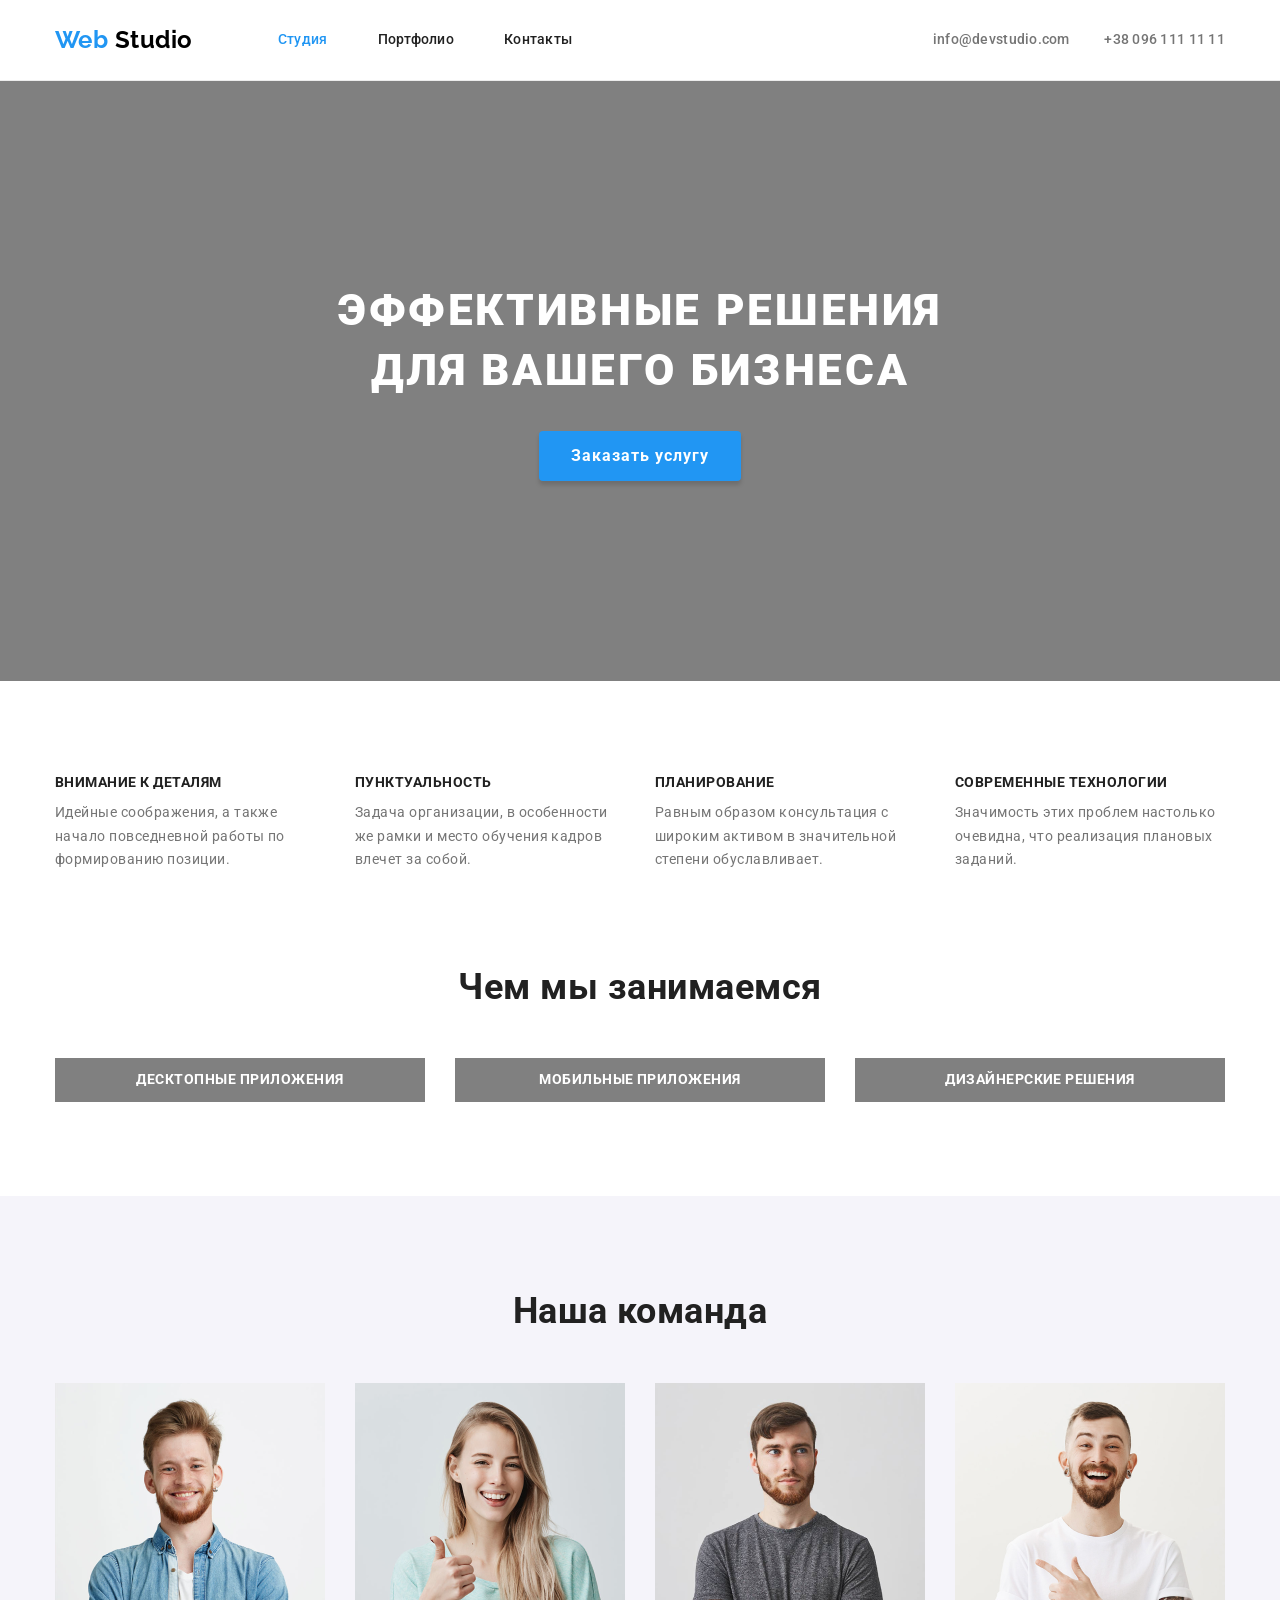
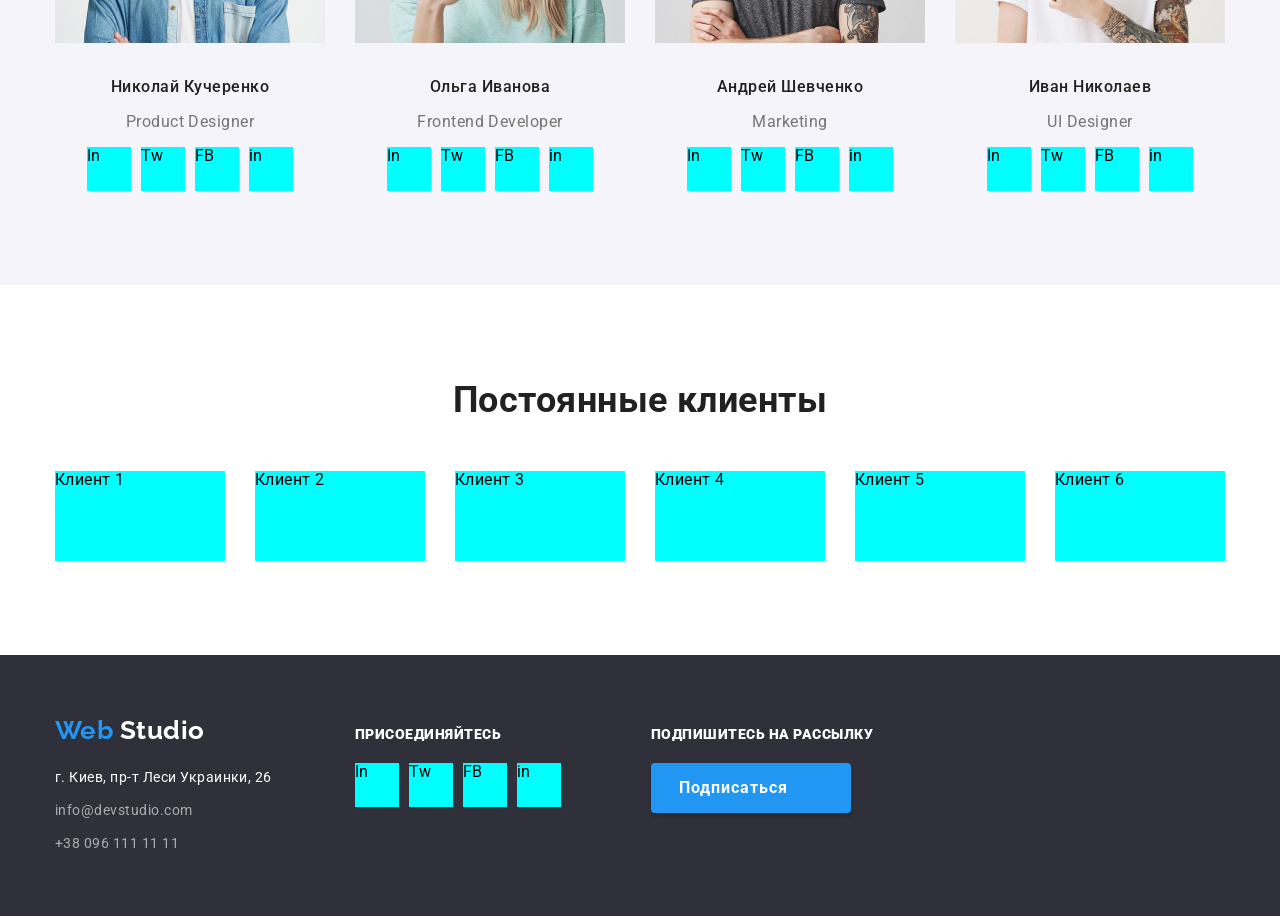
==== commit 2b048037: "fix bugs in herp-btn" ====
--- a/index.html
+++ b/index.html
@@ -27,6 +27,7 @@
       </div>
     </header>
 
+    
     <!-- Основной контент страници -->
     <main>
       <!-- Герой -->
--- a/css/styles.css
+++ b/css/styles.css
@@ -30,11 +30,14 @@
   --darkbackground-text-color: #ffffff;
   --accent-color: #2196F3;
   --footer-mail-tell-color: rgba(255, 255, 255, 0.6);
+  --secondary-bg-color: #F5F4FA;
+  --footer-bg-color: #2F303A;
 
   --font-primery: "Roboto", sans-serif;
   --font-logo: "Raleway", sans-serif;
   /* Raleway only in Logo */
 }
+
 
 
 body {
@@ -56,6 +59,10 @@
 }
 
 /* Header */
+
+.header {
+  border-bottom: 1px solid #ECECEC;
+}
 
 .header .container {
   width: 1200px;
@@ -176,7 +183,6 @@
 padding-left: 32px;
 margin-left: auto;
 margin-right: auto;
-width: 200px;
 height: 50px;
 box-shadow: 0px 4px 4px rgba(0, 0, 0, 0.15);
 border: 0px;
@@ -243,9 +249,7 @@
 /* Activities Content */
 
 .activities-section {
-  background-color: grey;
   padding-bottom: 94px;
-    /* Временно. Чтобы было видно белый текст */
 }
 
 .activities-section .container {
@@ -275,6 +279,8 @@
 }
 
 .activities-list-item {
+  background-color: grey;
+  /* Временно. Чтобы было видно белый текст */
   width: 370px;
 }
 
@@ -296,6 +302,8 @@
 .team-section {
   padding-top: 94px;
   padding-bottom: 94px;
+
+  background-color: var(--secondary-bg-color);
 }
 
 .team-section .container {
@@ -344,7 +352,7 @@
   font-size: 16px;
   line-height: 1.19;
   text-align: center;
-  color: #757575;
+  color: var(--primery-text-color);
 }
 
 .team-social-list {
@@ -416,14 +424,12 @@
 /* Footer */
 
 .footer {
-  background-color: grey;
-  /* Временно. Чтобы было видно белый текст */
+  background-color: var(--footer-bg-color);
 }
 
 .footer .container {
   display: flex;
   width: 1200px;
-  align-items: center;
   margin-left: auto;
   margin-right: auto;
   padding-left: 15px;
@@ -537,14 +543,45 @@
 Main Section
 */
 
+.portfolio-section {
+  padding-top: 94px;
+  padding-bottom: 94px;
+}
+
+.portfolio-section .container {
+  width: 1200px;
+  margin-left: auto;
+  margin-right: auto;
+  padding-left: 15px;
+  padding-right: 15px; 
+}
+
+.portfolio-btn-list {
+  display: flex;
+  justify-content: center;
+  margin-bottom: 50px;
+}
+
 .portfolio-btn {
+  padding-bottom: 6px;
+  padding-top: 6px;
+  padding-right: 22px;
+  padding-left: 22px;
+  box-shadow: 0px 4px 4px rgba(0, 0, 0, 0.15);
+  border: 0px;
+  border-radius: 4px;
+
   font-weight: 500;
   font-size: 16px;
   line-height: 1.63;
   text-align: center;
   color: var(--secondary-text-color);
 
-  background-color: #F5F4FA;
+  background-color: var(--secondary-bg-color);
+}
+
+.portfolio-btn-item:not(:last-of-type) {
+  margin-right: 8px;
 }
 
 .portfolio-btn:focus,
@@ -556,9 +593,39 @@
 .portfolio-list-link:focus,
 .portfolio-list-link:hover {
   background-color: var(--accent-color);
+  /* Временно */
+}
+
+.portfolio-list {
+  display: flex;
+  flex-wrap: wrap;
+}
+
+.portfolio-list-item:not(:nth-child(3n)) {
+margin-right: 30px;
+}
+
+.portfolio-list-item:not(:nth-child(-n+3)) {
+  margin-top: 30px;;
+  }
+
+.portfolio-list-link {
+  display: block;
+  box-shadow: 0px 4px 4px rgba(0, 0, 0, 0.15);
+  border: 1px #EEEEEE;
+  width: 370px;
+  padding-bottom: 20px;
+}
+
+.portfolio-list-link img {
+  margin-bottom: 20px;
 }
 
 .portfolio-subtitle {
+  margin-top: 0px;
+  margin-bottom: 4px;
+  margin-left: 24px;
+
   font-weight: 700;
   font-size: 18px;
   line-height: 2;
@@ -567,13 +634,23 @@
 }
 
 .portfolio-types {
+  margin-left: 24px;
+  margin-top: 0px;
+  margin-bottom: 0px;
+
   font-size: 16px;
   line-height: 1.9;
   color: var(--primery-text-color); 
 }
 
-.portfolio-description {
+/* .portfolio-description {
+  display: block;
+  margin-left: 24px;
+  margin-right: 24px;
+  margin-top: 63px;
+  margin-bottom: 63px;
+
   font-size: 18px;
   line-height: 1.6;
   color: var(--darkbackground-text-color);
-}+} */
